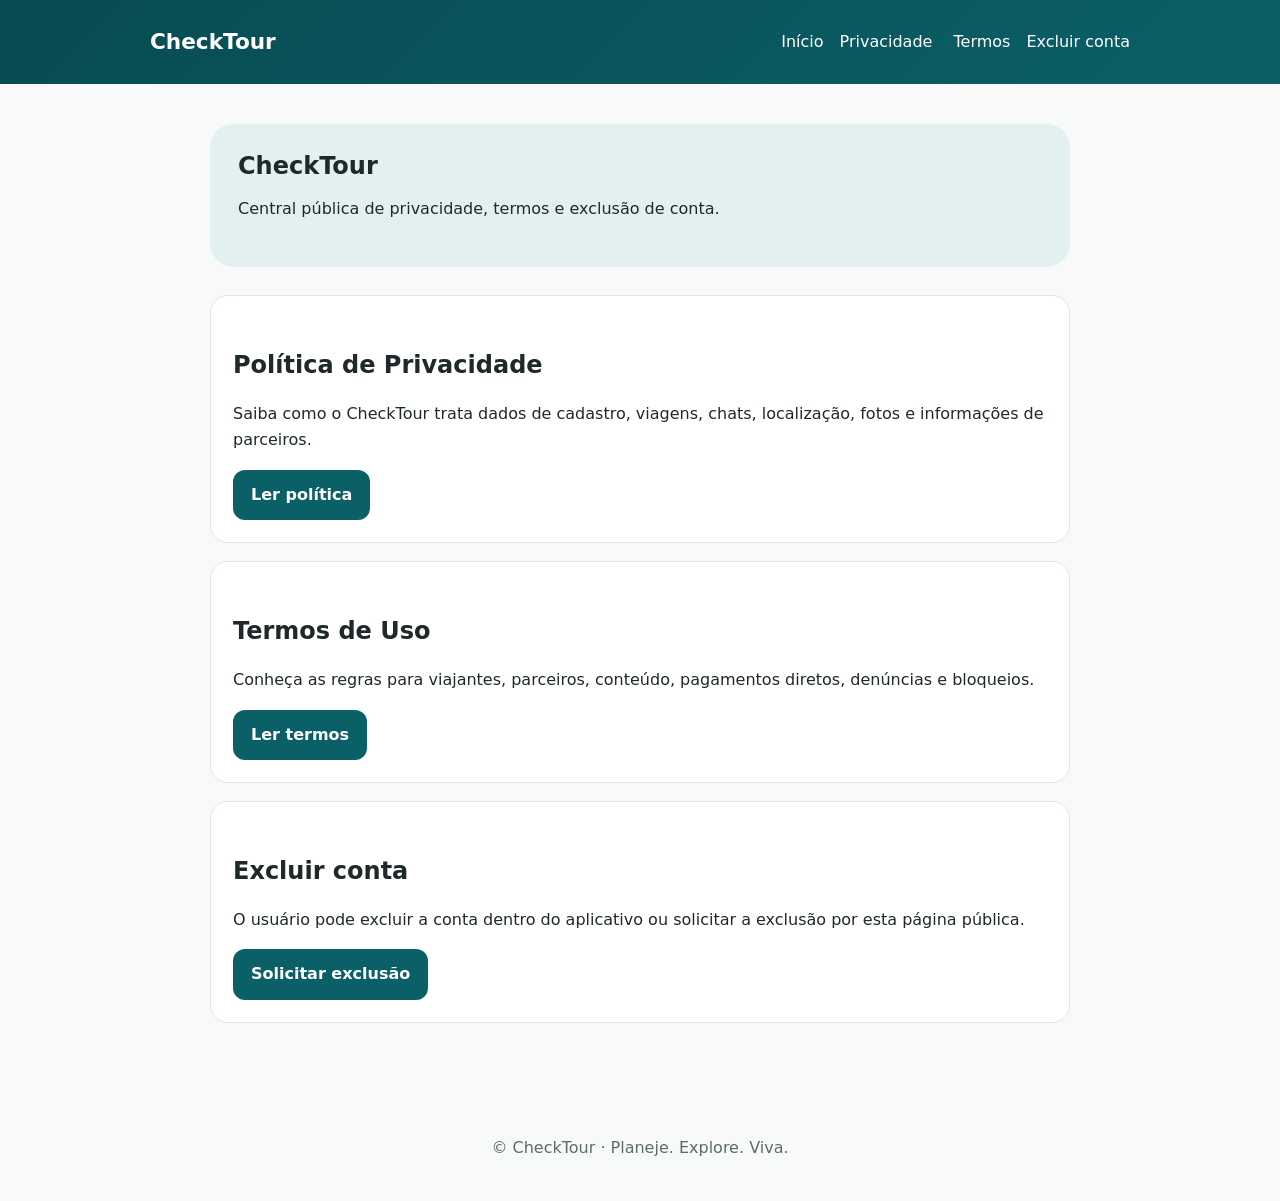
==== index.html @ 4445b60a "Add files via upload" ====
<!doctype html>
<html lang="pt-BR"><head><meta charset="utf-8"><meta name="viewport" content="width=device-width,initial-scale=1">
<title>CheckTour · Informações legais</title><link rel="stylesheet" href="styles.css"></head>
<body><header><div class="nav"><div class="brand">CheckTour</div><nav>
<a href="index.html">Início</a><a href="privacidade.html">Privacidade</a>
<a href="termos.html">Termos</a><a href="excluir-conta.html">Excluir conta</a>
</nav></div></header><main><section class="hero"><h1>CheckTour</h1>
<p>Central pública de privacidade, termos e exclusão de conta.</p></section>
<div class="card"><h2>Política de Privacidade</h2><p>Saiba como o CheckTour trata dados de cadastro, viagens, chats, localização, fotos e informações de parceiros.</p><a class="button" href="privacidade.html">Ler política</a></div>
<div class="card"><h2>Termos de Uso</h2><p>Conheça as regras para viajantes, parceiros, conteúdo, pagamentos diretos, denúncias e bloqueios.</p><a class="button" href="termos.html">Ler termos</a></div>
<div class="card"><h2>Excluir conta</h2><p>O usuário pode excluir a conta dentro do aplicativo ou solicitar a exclusão por esta página pública.</p><a class="button" href="excluir-conta.html">Solicitar exclusão</a></div>
</main><footer>© CheckTour · Planeje. Explore. Viva.</footer></body></html>
---- styles.css ----
:root {
  --brand: #0b6068;
  --brand-dark: #084b52;
  --brand-soft: #e2f1f0;
  --bg: #f7faf9;
  --text: #1f2929;
  --muted: #5c6b6b;
  --card: #ffffff;
  --danger: #a12b2b;
}
* { box-sizing: border-box; }
body {
  margin: 0;
  font-family: Inter, system-ui, -apple-system, BlinkMacSystemFont, "Segoe UI", sans-serif;
  background: var(--bg);
  color: var(--text);
  line-height: 1.65;
}
header {
  background: linear-gradient(135deg, var(--brand-dark), var(--brand));
  color: white;
  padding: 24px 20px;
}
.nav {
  max-width: 980px;
  margin: 0 auto;
  display: flex;
  align-items: center;
  justify-content: space-between;
  gap: 16px;
  flex-wrap: wrap;
}
.brand { font-size: 1.35rem; font-weight: 800; }
.nav a { color: white; text-decoration: none; margin-left: 16px; }
main {
  max-width: 900px;
  margin: 0 auto;
  padding: 40px 20px 70px;
}
.hero {
  background: var(--brand-soft);
  padding: 28px;
  border-radius: 24px;
  margin-bottom: 28px;
}
h1 { margin: 0 0 8px; line-height: 1.2; }
h2 { margin-top: 32px; line-height: 1.3; }
.card {
  background: var(--card);
  padding: 22px;
  border-radius: 18px;
  border: 1px solid #dce7e6;
  margin: 18px 0;
}
.notice {
  border-left: 4px solid var(--brand);
  padding: 14px 16px;
  background: #eef7f6;
  border-radius: 8px;
}
.danger {
  border-left-color: var(--danger);
  background: #fff1f1;
}
.button {
  display: inline-block;
  background: var(--brand);
  color: white;
  padding: 12px 18px;
  border-radius: 12px;
  text-decoration: none;
  font-weight: 700;
}
footer {
  text-align: center;
  color: var(--muted);
  padding: 24px 20px 40px;
}
code {
  background: #eef1f1;
  padding: 2px 6px;
  border-radius: 6px;
}
.placeholder {
  color: var(--danger);
  font-weight: 700;
}
@media (max-width: 620px) {
  .nav a { margin-left: 0; margin-right: 12px; }
  main { padding-top: 24px; }
  .hero { padding: 20px; }
}
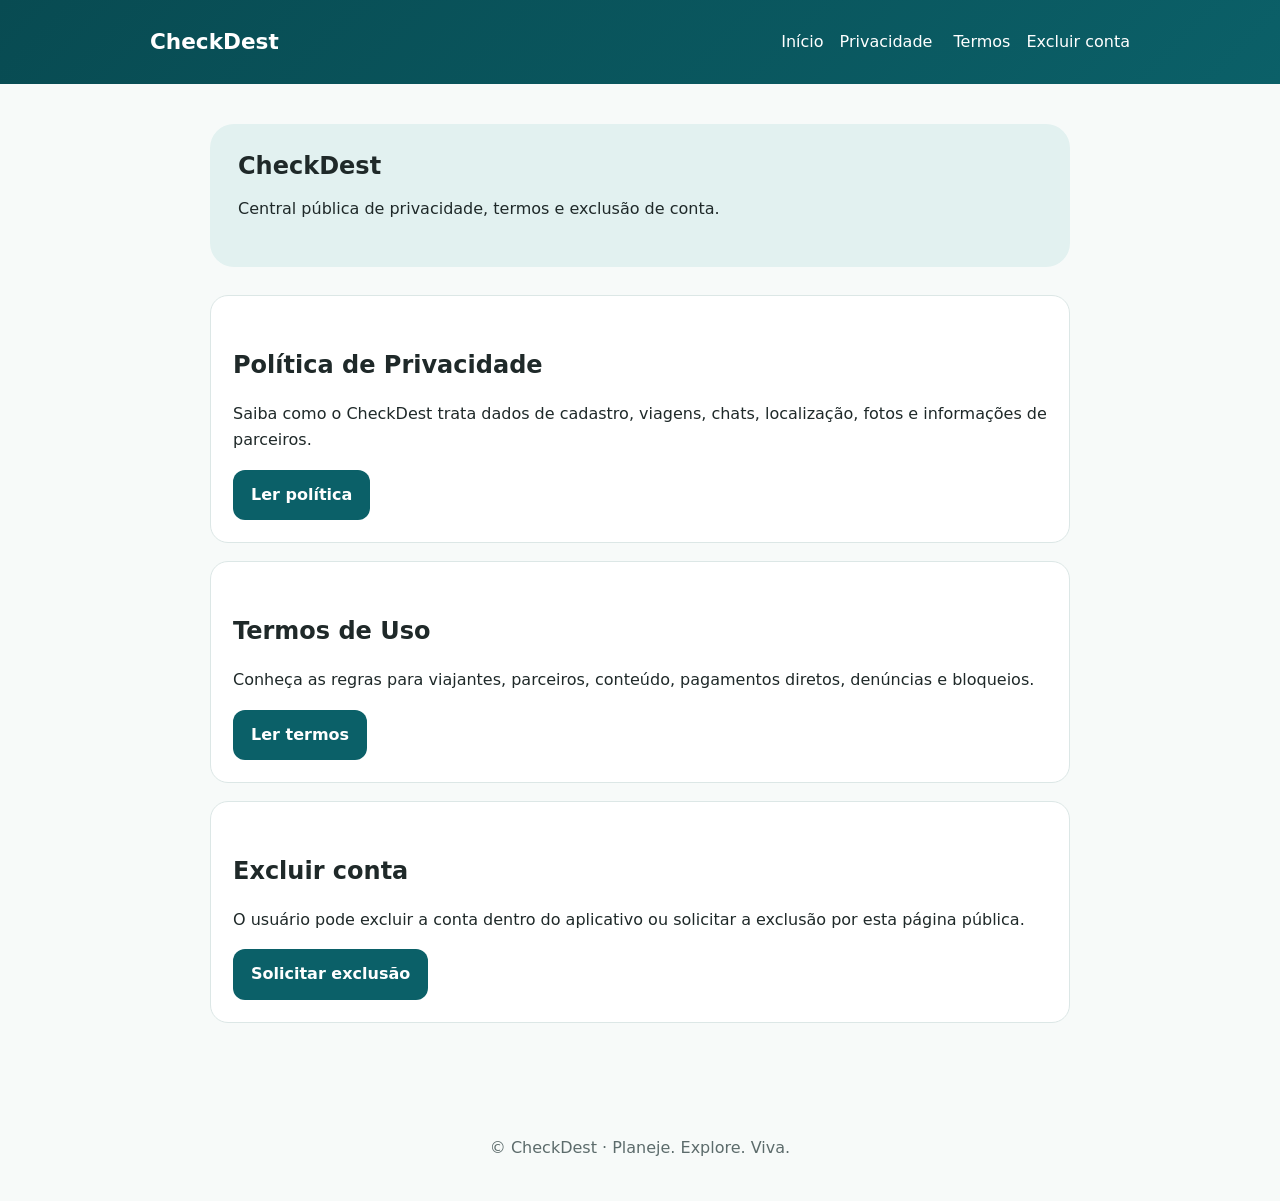
==== commit aa743d60: "Add files via upload" ====
--- a/index.html
+++ b/index.html
@@ -1,12 +1,12 @@
 <!doctype html>
 <html lang="pt-BR"><head><meta charset="utf-8"><meta name="viewport" content="width=device-width,initial-scale=1">
-<title>CheckTour · Informações legais</title><link rel="stylesheet" href="styles.css"></head>
-<body><header><div class="nav"><div class="brand">CheckTour</div><nav>
+<title>CheckDest · Informações legais</title><link rel="stylesheet" href="styles.css"></head>
+<body><header><div class="nav"><div class="brand">CheckDest</div><nav>
 <a href="index.html">Início</a><a href="privacidade.html">Privacidade</a>
 <a href="termos.html">Termos</a><a href="excluir-conta.html">Excluir conta</a>
-</nav></div></header><main><section class="hero"><h1>CheckTour</h1>
+</nav></div></header><main><section class="hero"><h1>CheckDest</h1>
 <p>Central pública de privacidade, termos e exclusão de conta.</p></section>
-<div class="card"><h2>Política de Privacidade</h2><p>Saiba como o CheckTour trata dados de cadastro, viagens, chats, localização, fotos e informações de parceiros.</p><a class="button" href="privacidade.html">Ler política</a></div>
+<div class="card"><h2>Política de Privacidade</h2><p>Saiba como o CheckDest trata dados de cadastro, viagens, chats, localização, fotos e informações de parceiros.</p><a class="button" href="privacidade.html">Ler política</a></div>
 <div class="card"><h2>Termos de Uso</h2><p>Conheça as regras para viajantes, parceiros, conteúdo, pagamentos diretos, denúncias e bloqueios.</p><a class="button" href="termos.html">Ler termos</a></div>
 <div class="card"><h2>Excluir conta</h2><p>O usuário pode excluir a conta dentro do aplicativo ou solicitar a exclusão por esta página pública.</p><a class="button" href="excluir-conta.html">Solicitar exclusão</a></div>
-</main><footer>© CheckTour · Planeje. Explore. Viva.</footer></body></html>+</main><footer>© CheckDest · Planeje. Explore. Viva.</footer></body></html>
